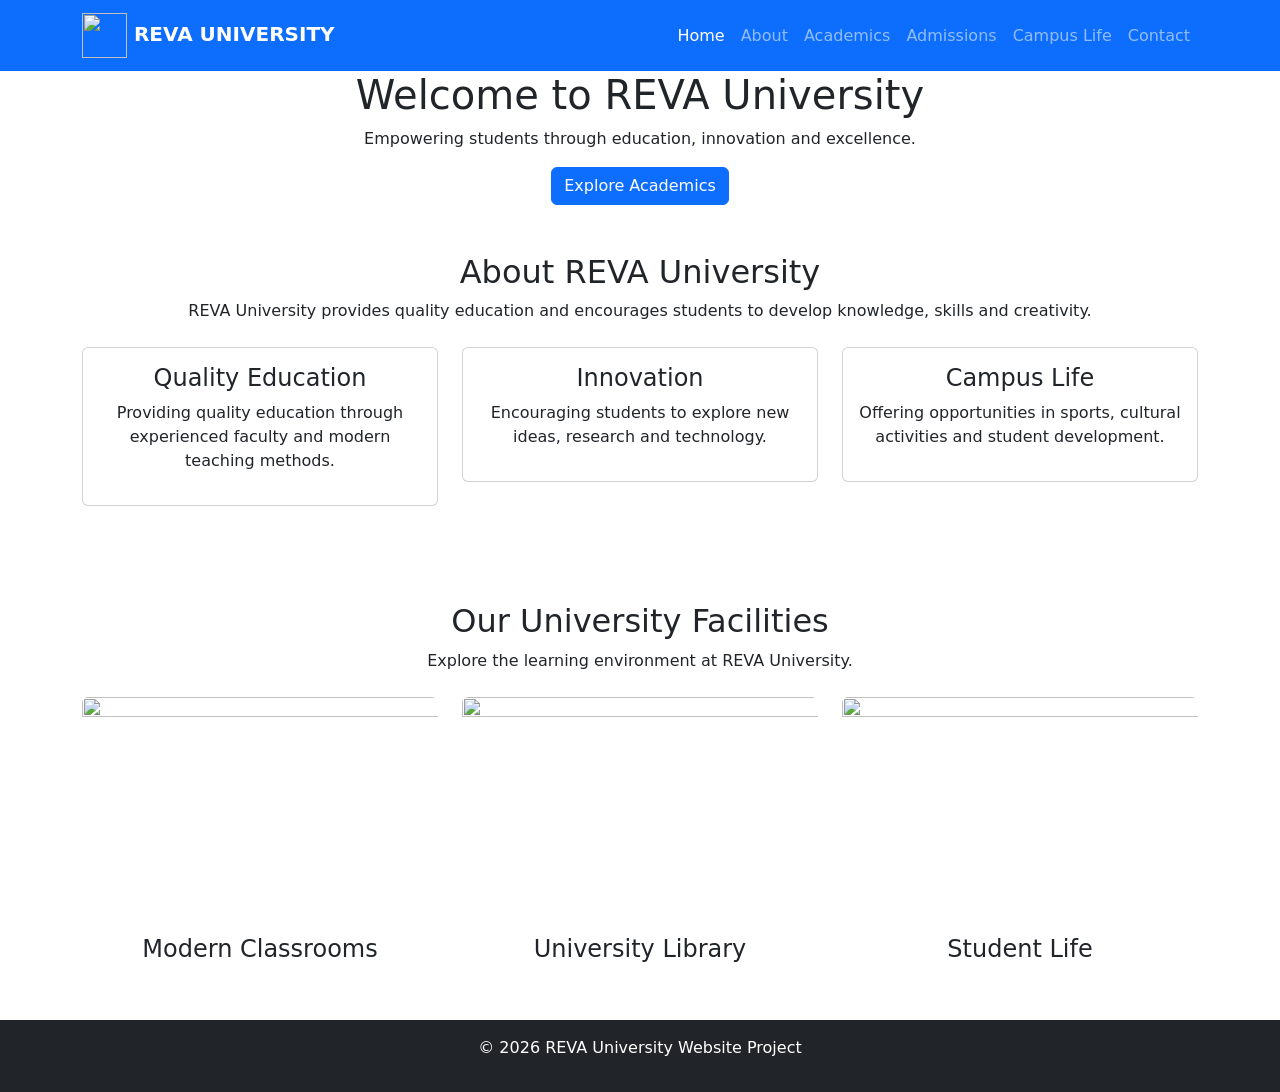
==== index.html @ ec3da3c1 "Add files via upload" ====
<!DOCTYPE html>
<html lang="en">
<head>
    <meta charset="UTF-8">
    <meta name="viewport" content="width=device-width, initial-scale=1.0">
    <title>REVA University</title>
    <link href="https://cdn.jsdelivr.net/npm/bootstrap@5.3.3/dist/css/bootstrap.min.css" rel="stylesheet">
    <link rel="stylesheet" href="css/style.css">
</head>
<body>
    <nav class="navbar navbar-expand-lg navbar-dark bg-primary">
        <div class="container">
            <a class="navbar-brand fw-bold" href="index.html"><img src="images/logo.png" width="45" height="45"> REVA UNIVERSITY</a>    
            <button class="navbar-toggler" type="button" data-bs-toggle="collapse" data-bs-target="#navbar">
                <span class="navbar-toggler-icon"></span>
            </button>
            <div class="collapse navbar-collapse" id="navbar">
                <ul class="navbar-nav ms-auto">
                    <li class="nav-item"><a class="nav-link active" href="index.html">Home</a></li>
                    <li class="nav-item"><a class="nav-link" href="about.html">About</a></li>
                    <li class="nav-item"><a class="nav-link" href="academics.html">Academics</a></li>
                    <li class="nav-item"><a class="nav-link" href="admissions.html">Admissions</a></li>
                    <li class="nav-item"><a class="nav-link" href="campus.html">Campus Life</a></li>
                    <li class="nav-item"><a class="nav-link" href="contact.html">Contact</a></li>
                </ul>
            </div>
        </div>
    </nav>
    <section class="hero-section text-center">
        <h1>Welcome to REVA University</h1>
        <p>Empowering students through education, innovation and excellence.</p>
        <a href="academics.html" class="btn btn-primary">Explore Academics</a>
    </section>
    <section class="container text-center py-5">
        <h2>About REVA University</h2>
        <p>REVA University provides quality education and encourages students to develop knowledge, skills and creativity.</p>
        <div class="row mt-4">
            <div class="col-md-4">
                <div class="card p-3">
                    <h4>Quality Education</h4>
                    <p>Providing quality education through experienced faculty and modern teaching methods.</p>
                </div>
            </div>
            <div class="col-md-4">
                <div class="card p-3">
                    <h4>Innovation</h4>
                    <p>Encouraging students to explore new ideas, research and technology.</p>
                </div>
            </div>
            <div class="col-md-4">
                <div class="card p-3">
                    <h4>Campus Life</h4>
                    <p>Offering opportunities in sports, cultural activities and student development.</p>
                </div>
            </div>
        </div>
    </section>    
    <section class="container py-5 text-center">
    <h2>Our University Facilities</h2>
    <p>Explore the learning environment at REVA University.</p>
     <div class="row mt-4">
        <div class="col-md-4">
            <img src="images/class.jpg" class="img-fluid rounded" width="400" height="250">
            <h4 class="mt-3">Modern Classrooms</h4>
        </div>
        <div class="col-md-4">
            <img src="images/library.jpg" class="img-fluid rounded" width="400" height="250">
            <h4 class="mt-3">University Library</h4>
        </div>
        <div class="col-md-4">
            <img src="images/students.png" class="img-fluid rounded" width="400" height="250">
            <h4 class="mt-3">Student Life</h4>
        </div>
     </div>
    </section>
<footer class="bg-dark text-white text-center p-3">
        <p>© 2026 REVA University Website Project</p>
    </footer>

    <script src="https://cdn.jsdelivr.net/npm/bootstrap@5.3.3/dist/js/bootstrap.bundle.min.js"></script>
</body>
</html>
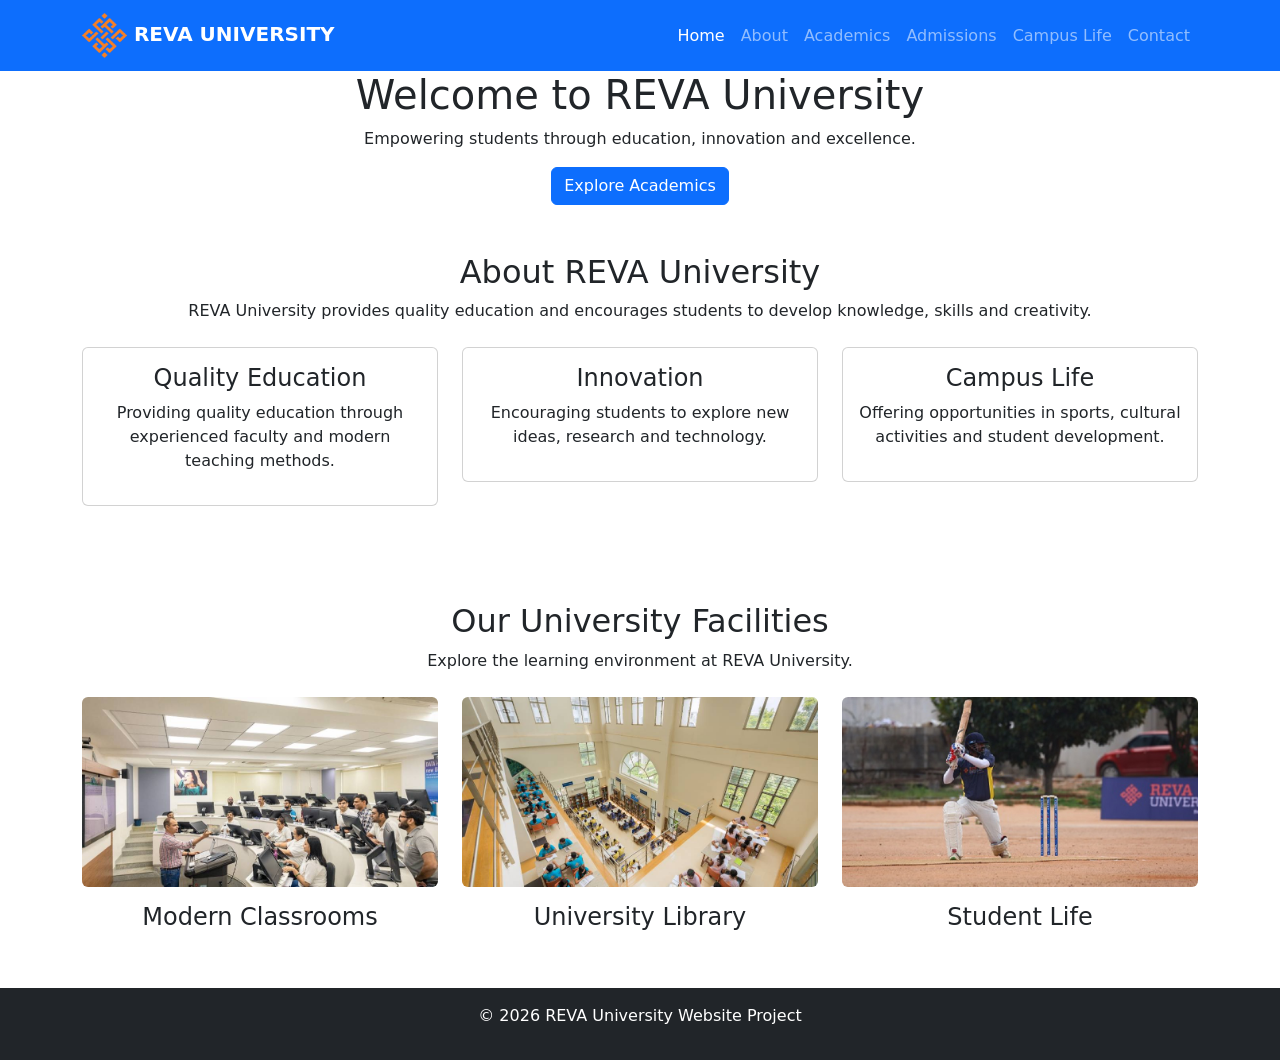
==== commit cb2d36a1: "AFS" ====
--- a/index.html
+++ b/index.html
@@ -10,7 +10,7 @@
 <body>
     <nav class="navbar navbar-expand-lg navbar-dark bg-primary">
         <div class="container">
-            <a class="navbar-brand fw-bold" href="index.html"><img src="images/logo.png" width="45" height="45"> REVA UNIVERSITY</a>    
+            <a class="navbar-brand fw-bold" href="index.html"><img src="logo.png" width="45" height="45"> REVA UNIVERSITY</a>    
             <button class="navbar-toggler" type="button" data-bs-toggle="collapse" data-bs-target="#navbar">
                 <span class="navbar-toggler-icon"></span>
             </button>
@@ -60,15 +60,15 @@
     <p>Explore the learning environment at REVA University.</p>
      <div class="row mt-4">
         <div class="col-md-4">
-            <img src="images/class.jpg" class="img-fluid rounded" width="400" height="250">
+            <img src="class.jpg" class="img-fluid rounded" width="400" height="250">
             <h4 class="mt-3">Modern Classrooms</h4>
         </div>
         <div class="col-md-4">
-            <img src="images/library.jpg" class="img-fluid rounded" width="400" height="250">
+            <img src="library.jpg" class="img-fluid rounded" width="400" height="250">
             <h4 class="mt-3">University Library</h4>
         </div>
         <div class="col-md-4">
-            <img src="images/students.png" class="img-fluid rounded" width="400" height="250">
+            <img src="students.png" class="img-fluid rounded" width="400" height="250">
             <h4 class="mt-3">Student Life</h4>
         </div>
      </div>
